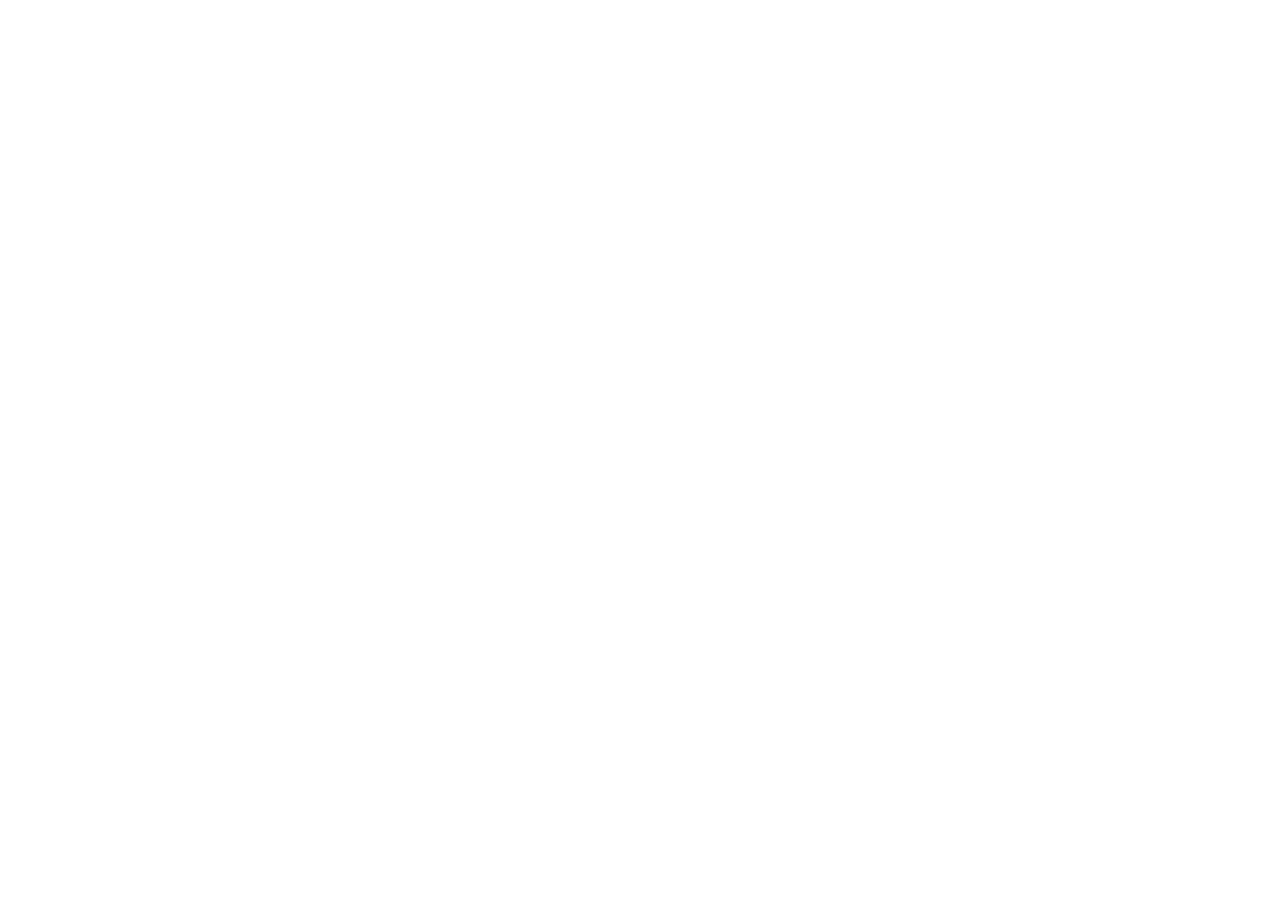
==== index.html @ 86b68c0d "Primer commit" ====
<!DOCTYPE html>
<html lang="en">
<head>
    <meta charset="UTF-8">
    <meta name="viewport" content="width=device-width, initial-scale=1.0">
    <meta http-equiv="X-UA-Compatible" content="ie=edge">
    <title>Roberto Ocando Morales</title>
</head>
<body>
    
</body>
</html>
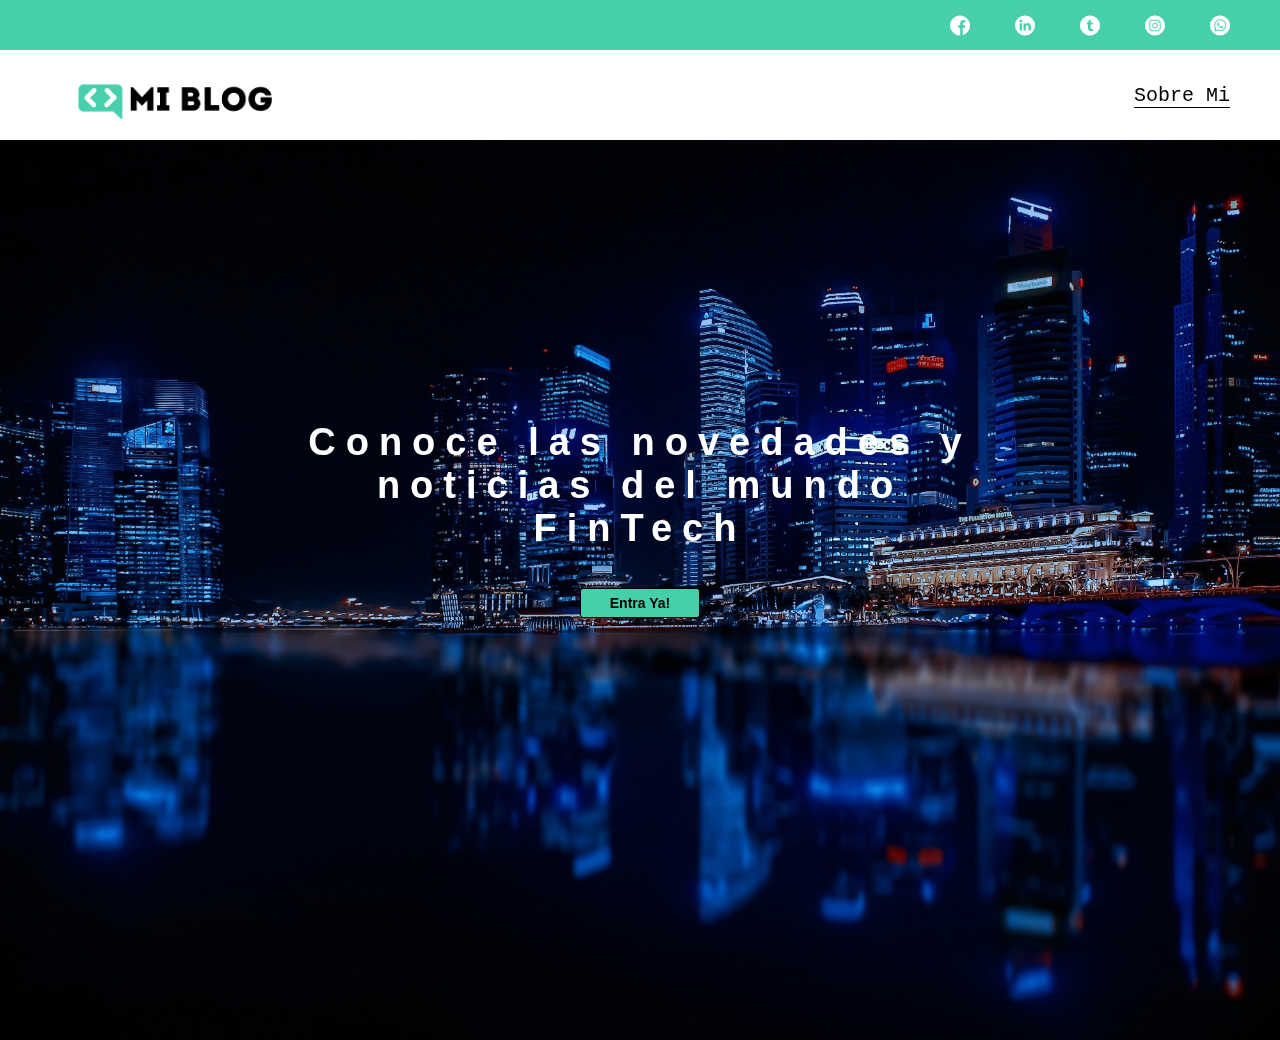
==== commit 19859161: "Pagina Principal del Bloq" ====
--- a/index.html
+++ b/index.html
@@ -4,9 +4,40 @@
     <meta charset="UTF-8">
     <meta name="viewport" content="width=device-width, initial-scale=1.0">
     <meta http-equiv="X-UA-Compatible" content="ie=edge">
-    <title>Roberto Ocando Morales</title>
+    <title>Mi Blog</title>
+    <link rel="stylesheet" href="./css/main.css">
+    <link rel="stylesheet" href="./css/font/flaticon.css">
 </head>
 <body>
+    <header class="header">
+        <section class="header__redes">
+            <div class="header__redes--icons">
+                <a href="/"><span class="flaticon-001-facebook"></span></a>
+                <a href="/"><span class="flaticon-010-linkedin"></span></a>
+                <a href="/"><span class="flaticon-002-twitter"></span></a>
+                <a href="/"><span class="flaticon-011-instagram"></span></a>
+                <a href="/"><span class="flaticon-003-whatsapp"></span></a>
+            </div>
+        </section>
+        <nav class="header__menu">
+            <section class="header__menu--logo">
+                <a href="/"> <img src="./assets/img/Logo-negro.png" alt="Logo de mi Blog"> </a>
+            </section>
+            <section class="header__menu--sobremi">
+                <a href="">Sobre Mi</a>
+            </section>
+        </nav>
+    </header>
+    <main class="main">
+        <section class="main__container"> 
+            <p class="main__container--titulo">
+                    Conoce las novedades y noticias del mundo FinTech
+            </p>
+            <button class="main__container--boton">Entra Ya!</button>
+           </section> 
+    </main>
+
+
     
 </body>
 </html>--- a/css/main.css
+++ b/css/main.css
@@ -0,0 +1,121 @@
+body {
+    margin: 0;
+    padding: 0;
+    position: fixed;
+    top: 0;
+    bottom: 0;
+    left: 0;
+    right: 0;  
+    font-family: Arial, Helvetica, sans-serif;
+    font-size: 13px;
+}
+a {
+    text-decoration: none;
+    display: inline;
+    color: black;
+}
+
+.header {
+    width: 100%;
+    height: 140px;
+    display: grid;
+    grid-template-rows: 1fr 1fr;
+}
+
+.header__redes{
+    width: 100%;
+    height: 50px;
+    display: grid;
+    background-color: #47cfac;
+}
+
+.header__redes--icons {
+    width: 300px;
+    height: auto;
+    display: flex;
+    justify-items: flex-end;
+    align-items: center;
+    justify-content: space-between;
+    justify-self: end;
+    margin-right: 50px; 
+}
+
+.header__redes--icons span {
+    color: white;
+}
+
+.header__menu {
+    display: grid;
+    grid-template-columns: 1fr 1fr;
+    height: 90px;
+}
+
+.header__menu--logo {
+    margin-left: 50px;
+}
+
+.header__menu--sobremi {
+    display: flex;
+    align-items: center;
+    justify-content: flex-end;
+    margin-right: 50px;
+}
+
+.header__menu--logo img {
+    width: 250px;
+    margin-top: 10px;
+}
+
+.header__menu--sobremi a {
+    color: black;
+    border-bottom: 1px solid black;
+    font-size: 20px;
+    font-family: 'Courier New', Courier, monospace;
+}
+
+.main{
+    height: 100%;
+    display: grid;
+    grid-template-rows: 80% 20%;
+    background-image: url('../assets/img/city_night.jpg');
+    background-repeat: no-repeat;
+    background-position: center;
+    background-size: cover;
+}
+
+.main__container {
+   display: flex;
+   flex-direction: column;
+   justify-content: center;
+   align-items: center;
+}
+
+
+.main__container--titulo {
+    text-align: center;
+    display: flex;
+    width: 750px;
+    font-family: Arial, Helvetica, sans-serif;
+    font-weight: 700;
+    font-size: 38px;
+    color: white;
+    letter-spacing: 10px;
+}
+
+.main__container--boton {
+    width: 120px;
+    height: 30px;
+    background-color: #47cfac;
+    border: 1px solid black;
+    border-radius: 3px;
+    font-weight: bold;
+    font-size: 14px;
+
+
+}
+
+.main__container--boton:hover {    
+    background-color: cadetblue;
+    color: white;
+    cursor: pointer;
+}--- a/css/font/flaticon.css
+++ b/css/font/flaticon.css
@@ -0,0 +1,46 @@
+	/*
+  	Flaticon icon font: Flaticon
+  	Creation date: 20/12/2018 09:27
+  	*/
+
+@font-face {
+  font-family: "Flaticon";
+  src: url("./Flaticon.eot");
+  src: url("./Flaticon.eot?#iefix") format("embedded-opentype"),
+       url("./Flaticon.woff") format("woff"),
+       url("./Flaticon.ttf") format("truetype"),
+       url("./Flaticon.svg#Flaticon") format("svg");
+  font-weight: normal;
+  font-style: normal;
+}
+
+@media screen and (-webkit-min-device-pixel-ratio:0) {
+  @font-face {
+    font-family: "Flaticon";
+    src: url("./Flaticon.svg#Flaticon") format("svg");
+  }
+}
+
+[class^="flaticon-"]:before, [class*=" flaticon-"]:before,
+[class^="flaticon-"]:after, [class*=" flaticon-"]:after {   
+  font-family: Flaticon;
+        font-size: 20px;
+font-style: normal;
+margin-left: 20px;
+}
+
+.flaticon-001-facebook:before { content: "\f100"; }
+.flaticon-002-twitter:before { content: "\f101"; }
+.flaticon-003-whatsapp:before { content: "\f102"; }
+.flaticon-004-groupme:before { content: "\f103"; }
+.flaticon-005-kik:before { content: "\f104"; }
+.flaticon-006-skype:before { content: "\f105"; }
+.flaticon-007-periscope:before { content: "\f106"; }
+.flaticon-008-youtube:before { content: "\f107"; }
+.flaticon-009-itunes:before { content: "\f108"; }
+.flaticon-010-linkedin:before { content: "\f109"; }
+.flaticon-011-instagram:before { content: "\f10a"; }
+.flaticon-012-messenger:before { content: "\f10b"; }
+.flaticon-013-twitter-1:before { content: "\f10c"; }
+.flaticon-014-snapchat:before { content: "\f10d"; }
+.flaticon-015-reddit:before { content: "\f10e"; }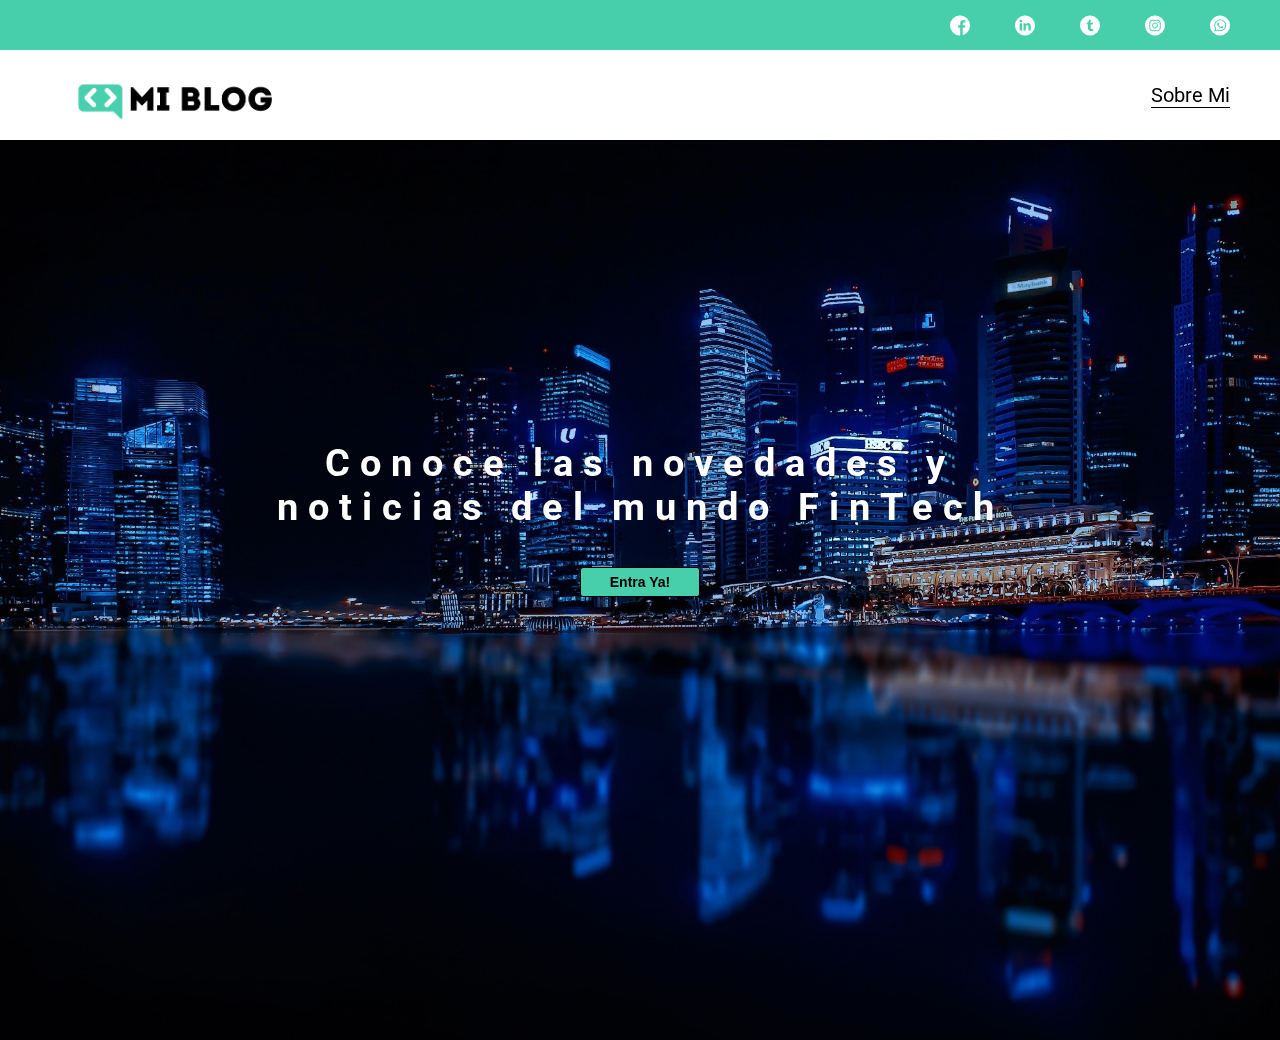
==== commit 95306ffd: "Primera seccion de Blogs" ====
--- a/index.html
+++ b/index.html
@@ -21,19 +21,21 @@
         </section>
         <nav class="header__menu">
             <section class="header__menu--logo">
-                <a href="/"> <img src="./assets/img/Logo-negro.png" alt="Logo de mi Blog"> </a>
+                <a href="index.html"> <img src="./assets/img/Logo-negro.png" alt="Logo de mi Blog"> </a>
             </section>
             <section class="header__menu--sobremi">
-                <a href="">Sobre Mi</a>
+                <a href="./perfil.html">Sobre Mi</a>
             </section>
         </nav>
     </header>
     <main class="main">
         <section class="main__container"> 
             <p class="main__container--titulo">
-                    Conoce las novedades y noticias del mundo FinTech
+                Conoce las novedades y noticias del mundo FinTech
             </p>
-            <button class="main__container--boton">Entra Ya!</button>
+            <button class="main__container--boton" >
+                <a href="./blogs.html">Entra Ya!</a>    
+            </button>
            </section> 
     </main>
 
--- a/css/main.css
+++ b/css/main.css
@@ -1,3 +1,5 @@
+@import url('https://fonts.googleapis.com/css?family=Roboto:300,400,500,700,900&display=swap');
+
 body {
     margin: 0;
     padding: 0;
@@ -6,7 +8,7 @@
     bottom: 0;
     left: 0;
     right: 0;  
-    font-family: Arial, Helvetica, sans-serif;
+    font-family: 'Roboto', sans-serif;
     font-size: 13px;
 }
 a {
@@ -70,7 +72,7 @@
     color: black;
     border-bottom: 1px solid black;
     font-size: 20px;
-    font-family: 'Courier New', Courier, monospace;
+    /* font-family: 'Courier New', Courier, monospace; */
 }
 
 .main{
@@ -95,7 +97,7 @@
     text-align: center;
     display: flex;
     width: 750px;
-    font-family: Arial, Helvetica, sans-serif;
+    /* font-family: Arial, Helvetica, sans-serif; */
     font-weight: 700;
     font-size: 38px;
     color: white;
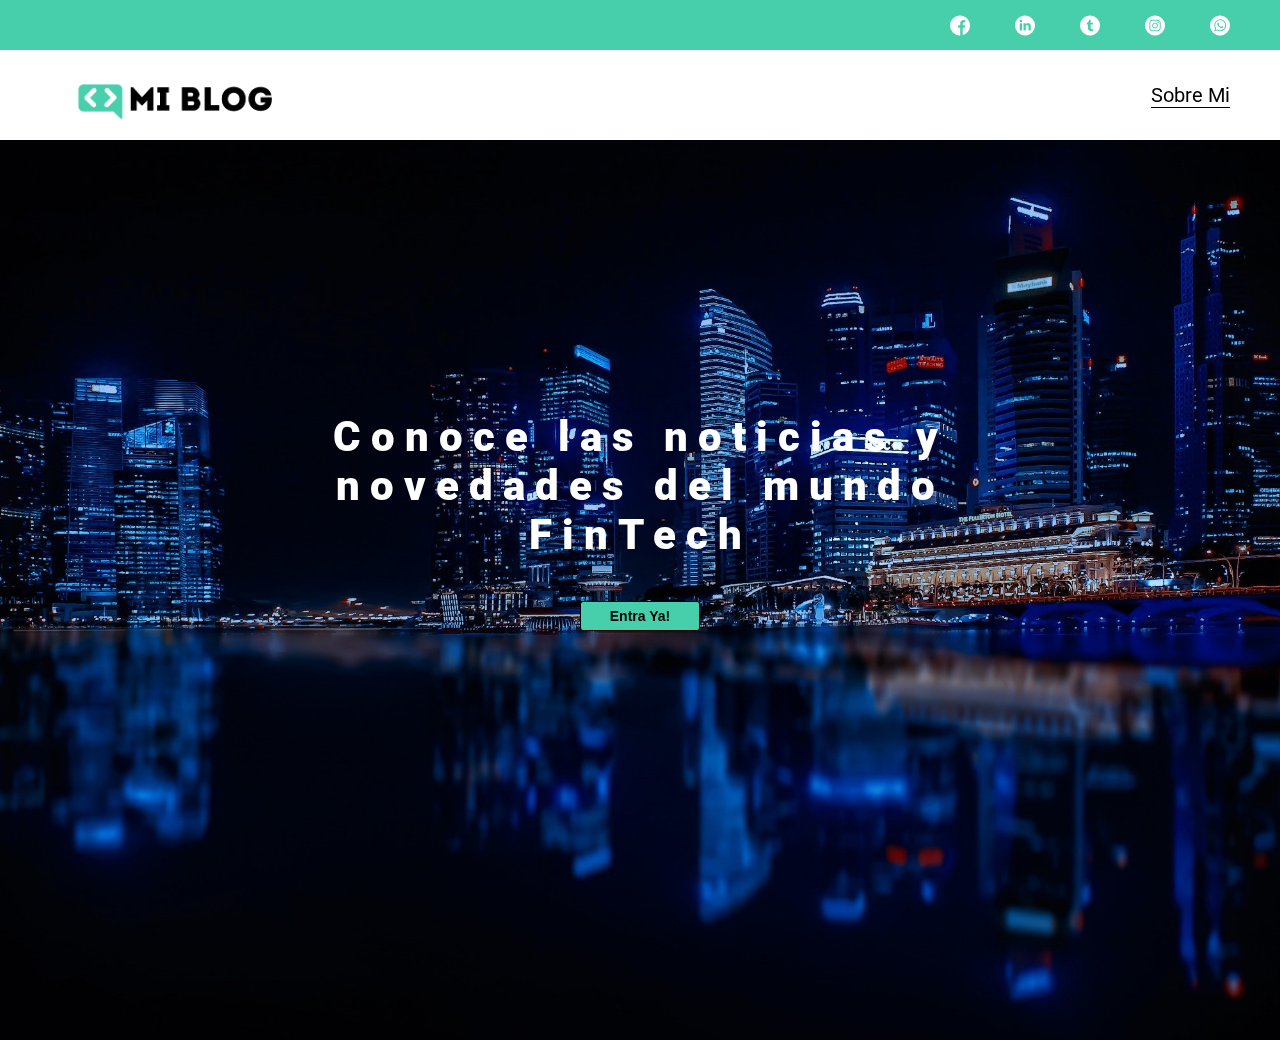
==== commit fc6a622a: "Commit de la pagina de Blogs" ====
--- a/index.html
+++ b/index.html
@@ -31,7 +31,7 @@
     <main class="main">
         <section class="main__container"> 
             <p class="main__container--titulo">
-                Conoce las novedades y noticias del mundo FinTech
+                Conoce las noticias y novedades del mundo FinTech
             </p>
             <button class="main__container--boton" >
                 <a href="./blogs.html">Entra Ya!</a>    
--- a/css/main.css
+++ b/css/main.css
@@ -1,7 +1,8 @@
 @import url('https://fonts.googleapis.com/css?family=Roboto:300,400,500,700,900&display=swap');
 
 body {
-    margin: 0;
+    margin: 0 auto;
+    max-width: 1280px;
     padding: 0;
     position: fixed;
     top: 0;
@@ -10,6 +11,7 @@
     right: 0;  
     font-family: 'Roboto', sans-serif;
     font-size: 13px;
+    background-color: #f7f7f7;
 }
 a {
     text-decoration: none;
@@ -50,6 +52,7 @@
     display: grid;
     grid-template-columns: 1fr 1fr;
     height: 90px;
+    background-color: white;
 }
 
 .header__menu--logo {
@@ -98,8 +101,8 @@
     display: flex;
     width: 750px;
     /* font-family: Arial, Helvetica, sans-serif; */
-    font-weight: 700;
-    font-size: 38px;
+    font-weight: 900;
+    font-size: 42px;
     color: white;
     letter-spacing: 10px;
 }
